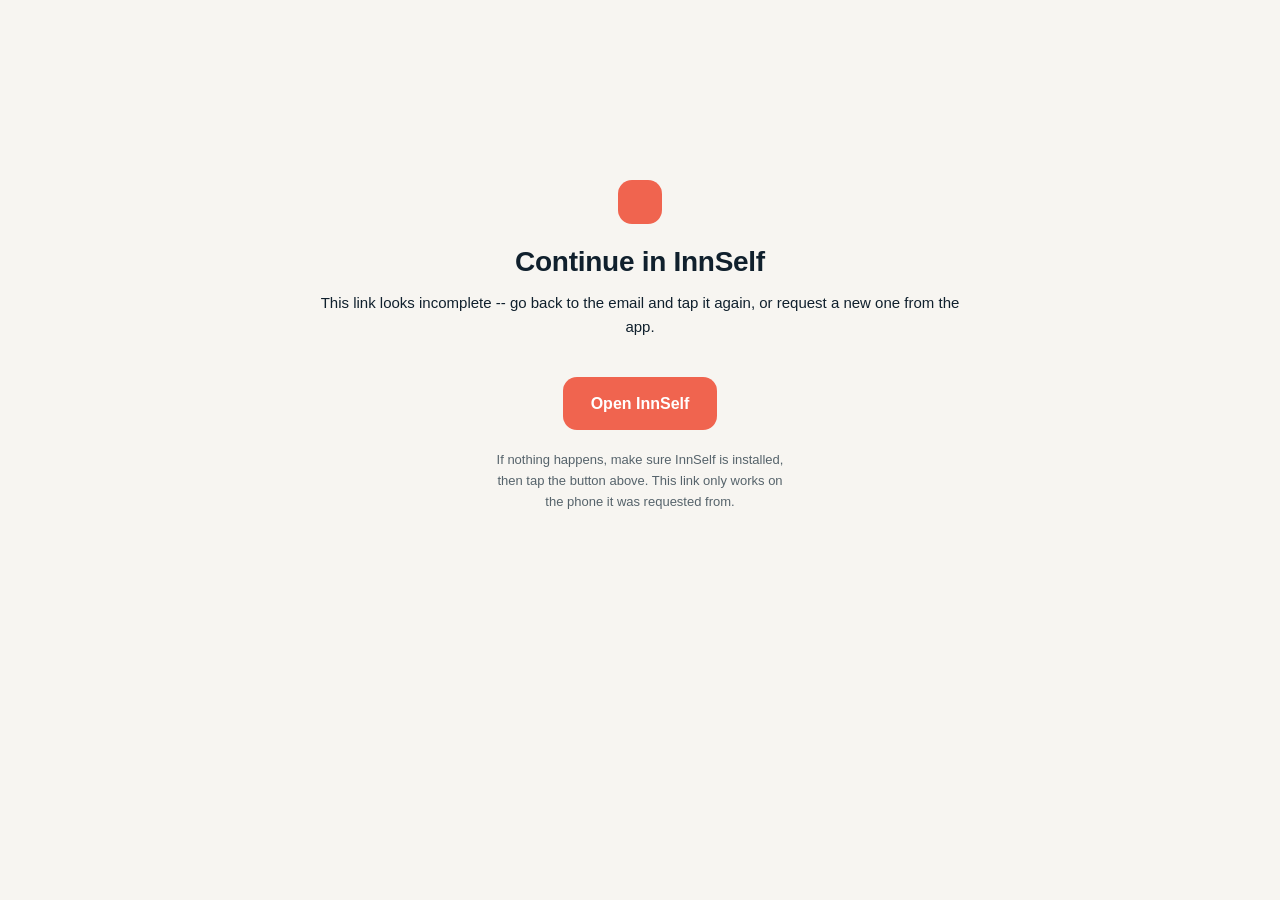
==== docs/reset-callback.html @ f1188e2c "Fix password reset: Gmail's link wrapper breaks a raw redirect to innself:// Live-diagnosed via Supa" ====
<!doctype html>
<html lang="en">
<head>
<meta charset="utf-8">
<meta name="viewport" content="width=device-width, initial-scale=1">
<title>Continue in InnSelf</title>
<link rel="stylesheet" href="style.css">
<style>
  .wrap { display: flex; flex-direction: column; align-items: center; text-align: center; padding-top: 20vh; }
  .btn {
    display: inline-block;
    margin-top: 24px;
    padding: 14px 28px;
    background: var(--coral);
    color: #fff;
    font-weight: 700;
    border-radius: 14px;
    text-decoration: none;
  }
  .hint { margin-top: 20px; font-size: 13px; color: var(--ink-soft); max-width: 40ch; }
</style>
</head>
<body>
<div class="wrap">
  <div class="mark" style="width:44px;height:44px;border-radius:14px;background:var(--coral);"></div>
  <h1 style="margin-top:16px;">Continue in InnSelf</h1>
  <p id="status">Opening the app&hellip;</p>
  <a id="open-link" class="btn" href="#">Open InnSelf</a>
  <p class="hint">If nothing happens, make sure InnSelf is installed, then tap the button above. This link only works on the phone it was requested from.</p>
</div>
<script>
  // Password recovery hands the session back in the URL fragment
  // (#access_token=...&refresh_token=...&type=recovery) -- carried
  // through unchanged to the app's own innself:// scheme, which
  // supabase_flutter's bundled deep-link handling picks up from there.
  // Routed through this real page rather than a server-side redirect
  // straight to innself:// because Gmail's own link-wrapper
  // (google.com/url?q=...) doesn't reliably forward a raw redirect to a
  // non-http(s) scheme -- an actual page with a tappable link works
  // everywhere a bare redirect doesn't.
  var hash = window.location.hash || '';
  var target = 'innself://reset-callback' + hash;
  document.getElementById('open-link').href = target;

  if (hash.indexOf('access_token') === -1) {
    document.getElementById('status').textContent =
      "This link looks incomplete -- go back to the email and tap it again, or request a new one from the app.";
  } else {
    // Auto-attempt still helps on browsers that allow it; the visible
    // button above is the reliable fallback for the ones that don't.
    window.location.href = target;
  }
</script>
</body>
</html>
---- docs/style.css ----
:root {
  --paper: #F7F5F1;
  --card: #FFFFFF;
  --ink: #10202D;
  --ink-soft: #56636B;
  --coral: #F0644F;
  --line: #DEDBD4;
  --moss: #2B6A55;
  --moss-bg: #E4EFE9;
}

@media (prefers-color-scheme: dark) {
  :root {
    --paper: #0E1720;
    --card: #172530;
    --ink: #ECE7DC;
    --ink-soft: #9AA9AC;
    --coral: #F5806B;
    --line: #2A3944;
    --moss: #6FBE9E;
    --moss-bg: #16332A;
  }
}

* { box-sizing: border-box; }

body {
  margin: 0;
  background: var(--paper);
  color: var(--ink);
  font-family: -apple-system, BlinkMacSystemFont, "Segoe UI", Roboto, "Helvetica Neue", Arial, sans-serif;
  line-height: 1.6;
  font-size: 16px;
}

.wrap {
  max-width: 720px;
  margin: 0 auto;
  padding: 48px 24px 80px;
}

header.top {
  display: flex;
  align-items: center;
  gap: 10px;
  margin-bottom: 8px;
}

header.top .mark {
  width: 32px;
  height: 32px;
  border-radius: 10px;
  background: var(--coral);
  flex-shrink: 0;
}

header.top .name {
  font-weight: 700;
  font-size: 17px;
  letter-spacing: -0.01em;
}

nav.pages {
  display: flex;
  gap: 16px;
  margin: 20px 0 40px;
  padding-bottom: 16px;
  border-bottom: 1px solid var(--line);
  font-size: 13.5px;
}

nav.pages a {
  color: var(--ink-soft);
  text-decoration: none;
}

nav.pages a.current, nav.pages a:hover {
  color: var(--coral);
}

h1 {
  font-size: 28px;
  font-weight: 700;
  letter-spacing: -0.01em;
  margin: 0 0 6px;
}

.updated {
  font-size: 13px;
  color: var(--ink-soft);
  margin-bottom: 36px;
}

h2 {
  font-size: 18px;
  font-weight: 700;
  margin: 36px 0 10px;
}

h3 {
  font-size: 14.5px;
  font-weight: 700;
  margin: 20px 0 6px;
}

p, li {
  color: var(--ink);
  font-size: 15px;
}

p { margin: 0 0 14px; }

ul, ol { margin: 0 0 14px; padding-left: 22px; }
li { margin-bottom: 6px; }

a { color: var(--coral); }

table {
  width: 100%;
  border-collapse: collapse;
  margin: 12px 0 20px;
  font-size: 13.5px;
}

th, td {
  text-align: left;
  padding: 8px 10px;
  border-bottom: 1px solid var(--line);
  vertical-align: top;
}

th {
  font-size: 11px;
  text-transform: uppercase;
  letter-spacing: 0.04em;
  color: var(--ink-soft);
  font-weight: 600;
}

.card {
  background: var(--card);
  border: 1px solid var(--line);
  border-radius: 16px;
  padding: 18px 20px;
  margin: 20px 0;
}

.card.action {
  background: var(--moss-bg);
  border-color: transparent;
}

.card.action h3 {
  margin-top: 0;
  color: var(--moss);
}

.contact-box {
  background: var(--card);
  border: 1px solid var(--line);
  border-radius: 16px;
  padding: 18px 20px;
  margin-top: 32px;
}

.contact-box a { font-weight: 600; }

footer.page {
  margin-top: 60px;
  padding-top: 20px;
  border-top: 1px solid var(--line);
  font-size: 12.5px;
  color: var(--ink-soft);
}
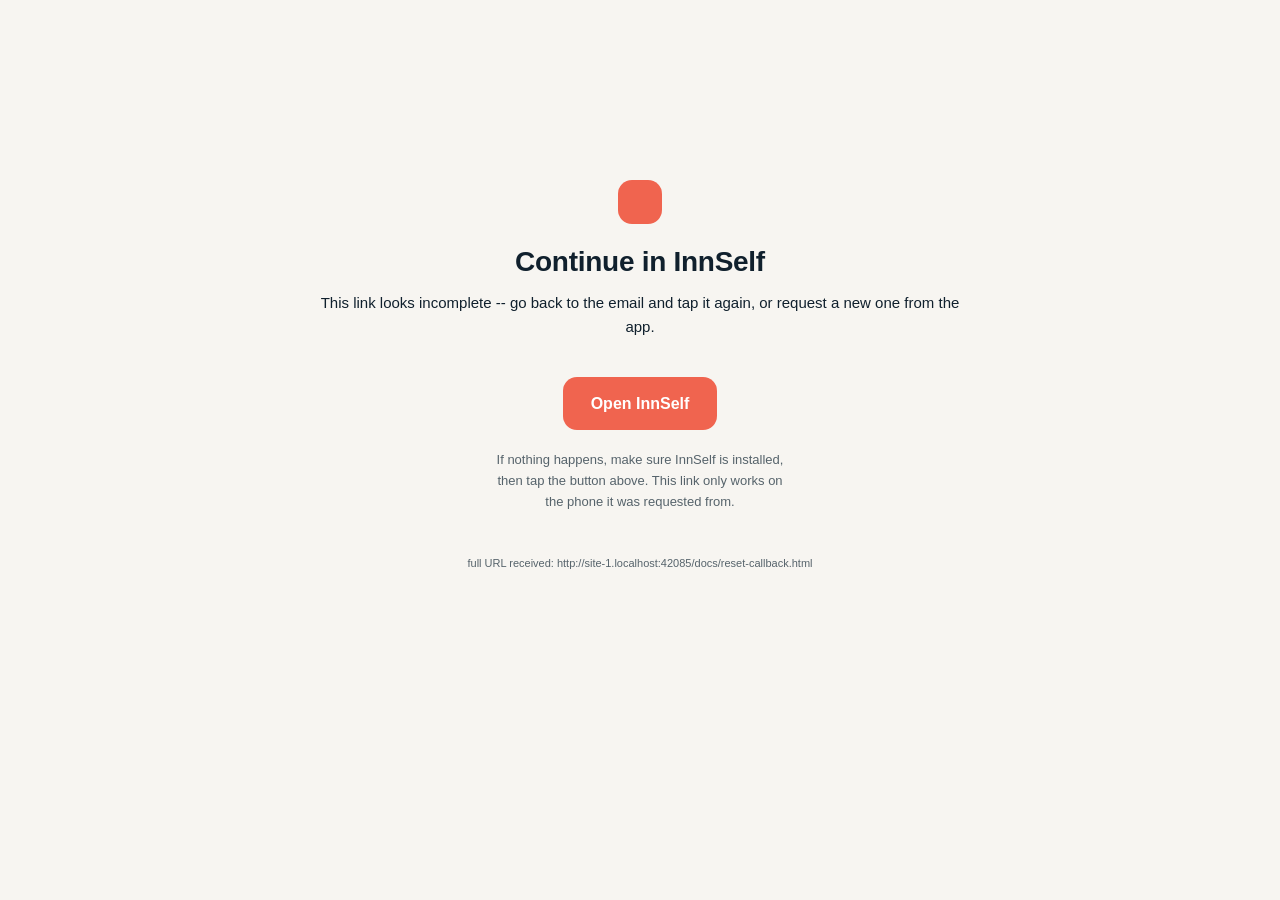
==== commit 6b002281: "Add temporary diagnostic output to reset-callback.html Live device logs (via a diagnostic app_links " ====
--- a/docs/reset-callback.html
+++ b/docs/reset-callback.html
@@ -27,6 +27,10 @@
   <p id="status">Opening the app&hellip;</p>
   <a id="open-link" class="btn" href="#">Open InnSelf</a>
   <p class="hint">If nothing happens, make sure InnSelf is installed, then tap the button above. This link only works on the phone it was requested from.</p>
+  <!-- TEMPORARY diagnostic for the password-reset link-fragment bug --
+       shows exactly what this page received, since that's not visible
+       any other way from a phone. Remove once confirmed working. -->
+  <p id="debug" style="margin-top:28px;font-size:11px;color:var(--ink-soft);word-break:break-all;max-width:90vw;"></p>
 </div>
 <script>
   // Password recovery hands the session back in the URL fragment
@@ -41,6 +45,8 @@
   var hash = window.location.hash || '';
   var target = 'innself://reset-callback' + hash;
   document.getElementById('open-link').href = target;
+  document.getElementById('debug').textContent =
+    'full URL received: ' + window.location.href;
 
   if (hash.indexOf('access_token') === -1) {
     document.getElementById('status').textContent =
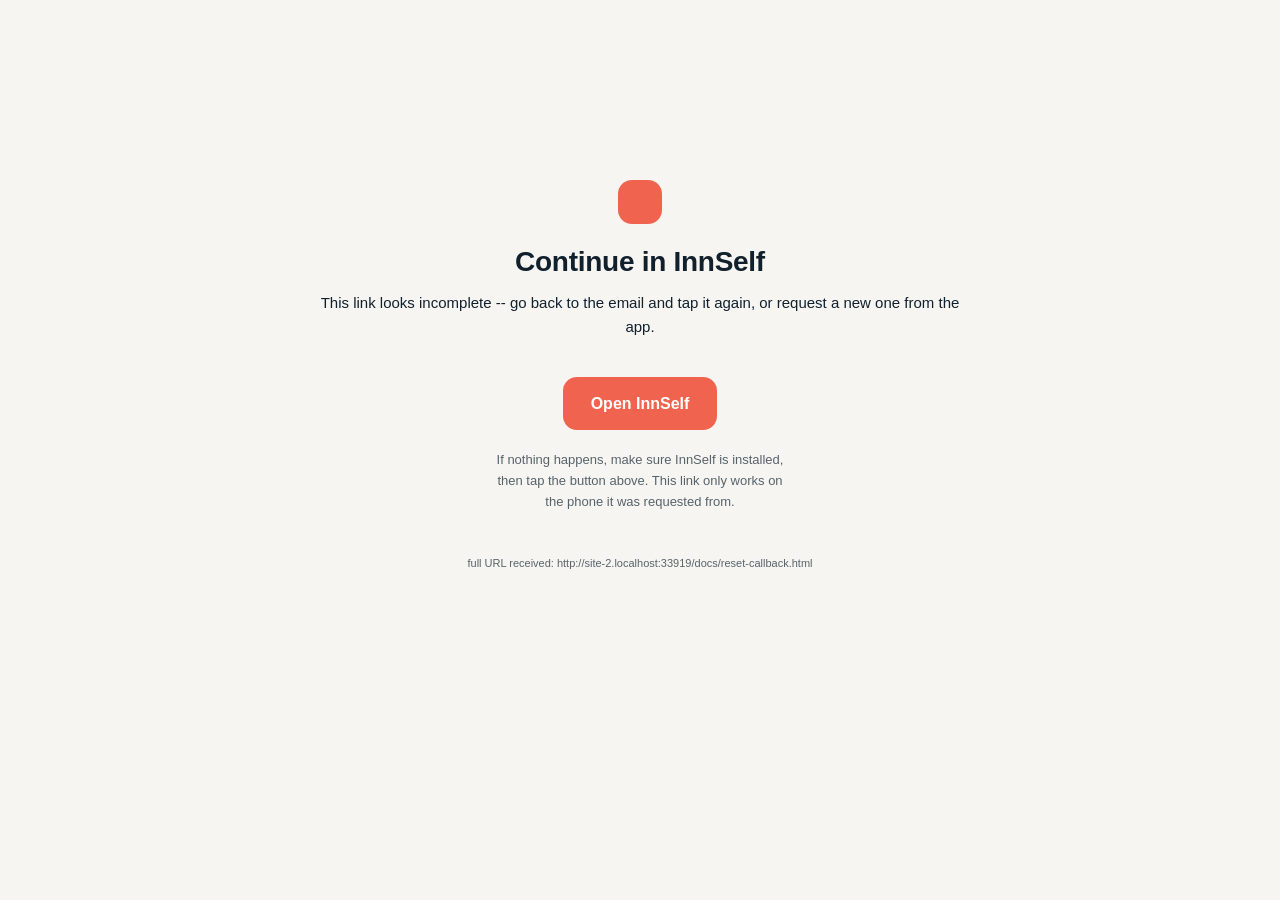
==== commit 0ec51f47: "Fix reset-callback.html: read the PKCE ?code=, not a fragment The debug output added last commit rev" ====
--- a/docs/reset-callback.html
+++ b/docs/reset-callback.html
@@ -33,22 +33,24 @@
   <p id="debug" style="margin-top:28px;font-size:11px;color:var(--ink-soft);word-break:break-all;max-width:90vw;"></p>
 </div>
 <script>
-  // Password recovery hands the session back in the URL fragment
-  // (#access_token=...&refresh_token=...&type=recovery) -- carried
-  // through unchanged to the app's own innself:// scheme, which
-  // supabase_flutter's bundled deep-link handling picks up from there.
-  // Routed through this real page rather than a server-side redirect
-  // straight to innself:// because Gmail's own link-wrapper
-  // (google.com/url?q=...) doesn't reliably forward a raw redirect to a
-  // non-http(s) scheme -- an actual page with a tappable link works
-  // everywhere a bare redirect doesn't.
-  var hash = window.location.hash || '';
-  var target = 'innself://reset-callback' + hash;
+  // Supabase's PKCE flow (its default, and what this app uses) hands
+  // recovery back as a one-time ?code=... QUERY PARAMETER, not the
+  // older implicit-flow #access_token=... fragment -- confirmed live
+  // via the debug line below, which showed a real ?code= on this exact
+  // page. Carried through unchanged to the app's own innself:// scheme,
+  // which supabase_flutter's bundled deep-link handling exchanges for a
+  // session from there. Routed through this real page rather than a
+  // server-side redirect straight to innself:// because Gmail's own
+  // link-wrapper (google.com/url?q=...) doesn't reliably forward a raw
+  // redirect to a non-http(s) scheme -- an actual page with a tappable
+  // link works everywhere a bare redirect doesn't.
+  var params = window.location.search || '';
+  var target = 'innself://reset-callback' + params;
   document.getElementById('open-link').href = target;
   document.getElementById('debug').textContent =
     'full URL received: ' + window.location.href;
 
-  if (hash.indexOf('access_token') === -1) {
+  if (params.indexOf('code=') === -1) {
     document.getElementById('status').textContent =
       "This link looks incomplete -- go back to the email and tap it again, or request a new one from the app.";
   } else {
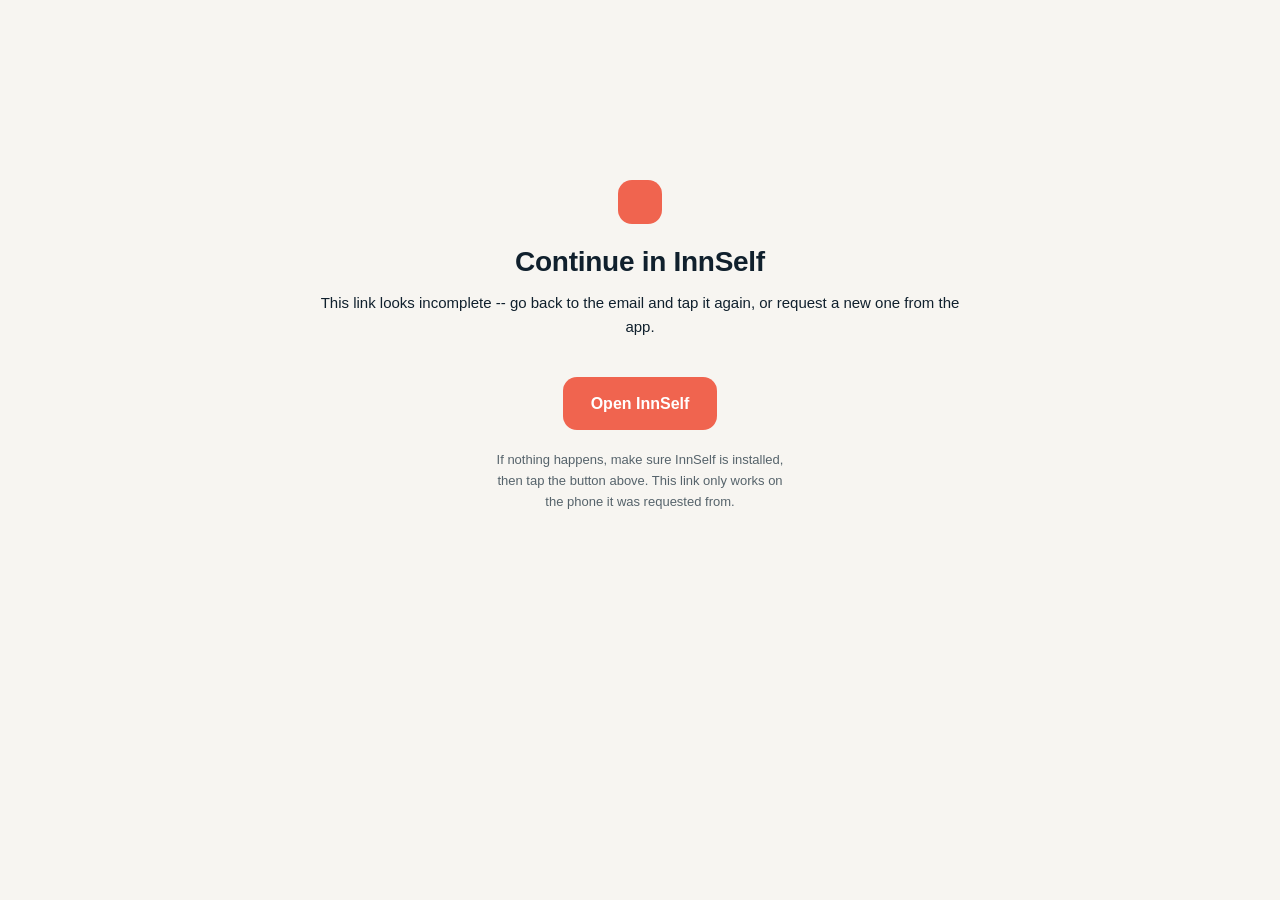
==== commit 153d8dc4: "Fix reset password screen being hidden behind ForgotPasswordScreen AuthGate swapping to ResetPasswor" ====
--- a/docs/reset-callback.html
+++ b/docs/reset-callback.html
@@ -27,18 +27,13 @@
   <p id="status">Opening the app&hellip;</p>
   <a id="open-link" class="btn" href="#">Open InnSelf</a>
   <p class="hint">If nothing happens, make sure InnSelf is installed, then tap the button above. This link only works on the phone it was requested from.</p>
-  <!-- TEMPORARY diagnostic for the password-reset link-fragment bug --
-       shows exactly what this page received, since that's not visible
-       any other way from a phone. Remove once confirmed working. -->
-  <p id="debug" style="margin-top:28px;font-size:11px;color:var(--ink-soft);word-break:break-all;max-width:90vw;"></p>
 </div>
 <script>
   // Supabase's PKCE flow (its default, and what this app uses) hands
   // recovery back as a one-time ?code=... QUERY PARAMETER, not the
-  // older implicit-flow #access_token=... fragment -- confirmed live
-  // via the debug line below, which showed a real ?code= on this exact
-  // page. Carried through unchanged to the app's own innself:// scheme,
-  // which supabase_flutter's bundled deep-link handling exchanges for a
+  // older implicit-flow #access_token=... fragment. Carried through
+  // unchanged to the app's own innself:// scheme, which
+  // supabase_flutter's bundled deep-link handling exchanges for a
   // session from there. Routed through this real page rather than a
   // server-side redirect straight to innself:// because Gmail's own
   // link-wrapper (google.com/url?q=...) doesn't reliably forward a raw
@@ -47,8 +42,6 @@
   var params = window.location.search || '';
   var target = 'innself://reset-callback' + params;
   document.getElementById('open-link').href = target;
-  document.getElementById('debug').textContent =
-    'full URL received: ' + window.location.href;
 
   if (params.indexOf('code=') === -1) {
     document.getElementById('status').textContent =
